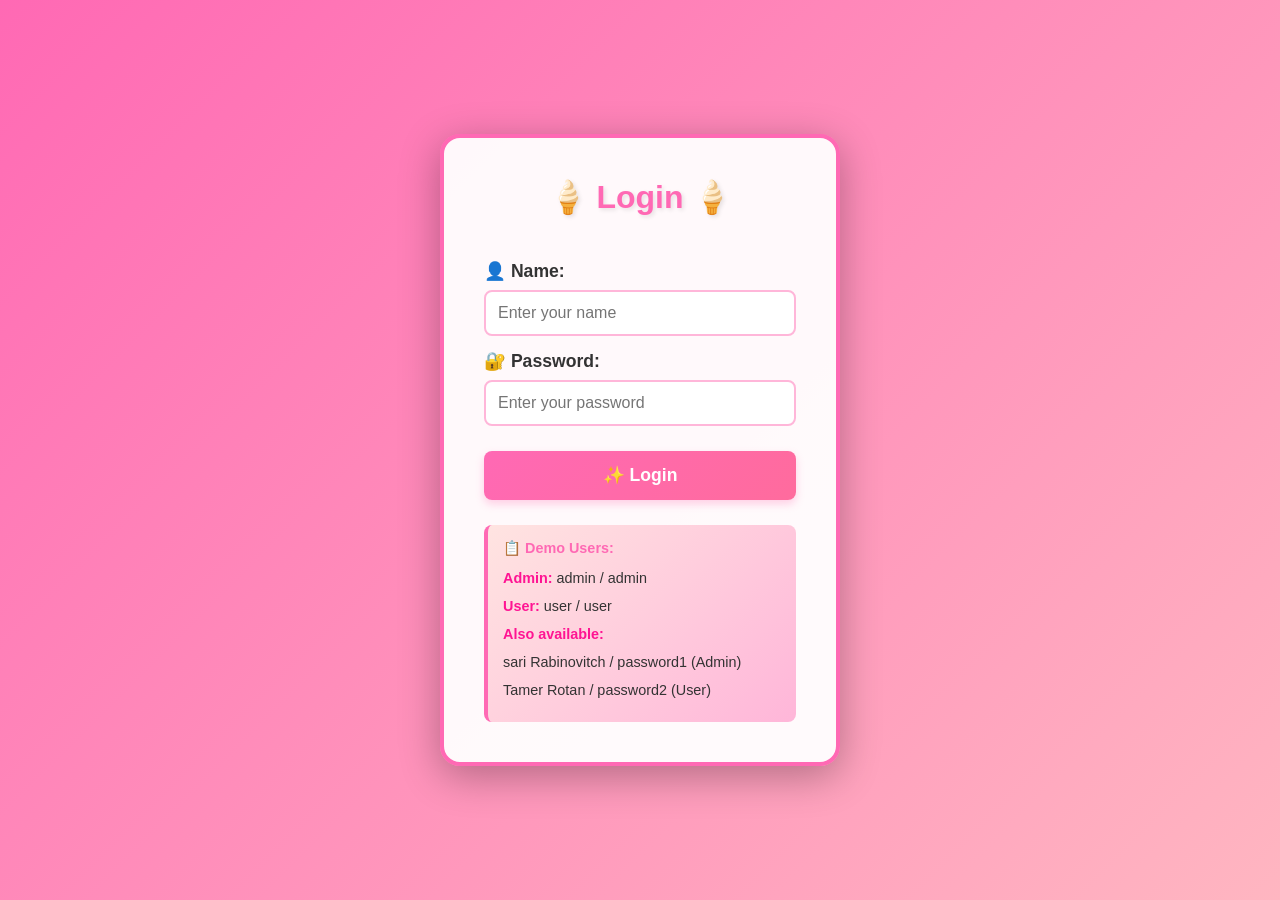
==== myProject/wwwroot/login.html @ 7004804f "Updating and upgrading the project" ====
<!DOCTYPE html>
<html lang="en">
<head>
    <meta charset="UTF-8">
    <meta name="viewport" content="width=device-width, initial-scale=1.0">
    <title>🍦 Ice Cream  - Login 🍦</title>
    <style>
        * {
            margin: 0;
            padding: 0;
            box-sizing: border-box;
        }

        body {
            font-family: 'Segoe UI', Tahoma, Geneva, Verdana, sans-serif;
            background: linear-gradient(135deg, #FF69B4 0%, #FFB6C1 25%, #87CEEB 50%, #98FF98 75%, #FFD700 100%);
            background-size: 400% 400%;
            animation: gradientShift 10s ease infinite;
            min-height: 100vh;
            display: flex;
            justify-content: center;
            align-items: center;
            color: #333;
        }

        @keyframes gradientShift {
            0% { background-position: 0% 50%; }
            50% { background-position: 100% 50%; }
            100% { background-position: 0% 50%; }
        }

        .login-container {
            background: rgba(255, 255, 255, 0.95);
            padding: 40px;
            border-radius: 20px;
            box-shadow: 0 10px 40px rgba(0, 0, 0, 0.3);
            max-width: 400px;
            width: 100%;
            border: 4px solid #FF69B4;
            animation: slideIn 0.5s ease;
        }

        @keyframes slideIn {
            from {
                opacity: 0;
                transform: translateY(-30px);
            }
            to {
                opacity: 1;
                transform: translateY(0);
            }
        }

        h1 {
            color: #FF69B4;
            text-align: center;
            margin-bottom: 30px;
            font-size: 2em;
            text-shadow: 2px 2px 4px rgba(0, 0, 0, 0.1);
        }

        form {
            display: flex;
            flex-direction: column;
        }

        label {
            margin-top: 15px;
            margin-bottom: 8px;
            font-weight: 600;
            color: #333;
            font-size: 1.1em;
        }

        input[type="text"],
        input[type="password"] {
            padding: 12px;
            border: 2px solid #FFB6D9;
            border-radius: 8px;
            font-size: 1em;
            transition: all 0.3s;
            background: white;
        }

        input[type="text"]:focus,
        input[type="password"]:focus {
            outline: none;
            border-color: #FF69B4;
            box-shadow: 0 0 10px rgba(255, 105, 180, 0.5);
            background: #fff9fc;
        }

        input[type="submit"] {
            margin-top: 25px;
            padding: 14px;
            background: linear-gradient(135deg, #FF69B4, #FF6B9D);
            color: white;
            border: none;
            border-radius: 8px;
            font-size: 1.1em;
            font-weight: bold;
            cursor: pointer;
            transition: all 0.3s;
            box-shadow: 0 4px 8px rgba(255, 105, 180, 0.3);
        }

        input[type="submit"]:hover {
            background: linear-gradient(135deg, #FF1493, #FF69B4);
            box-shadow: 0 6px 12px rgba(255, 105, 180, 0.5);
            transform: translateY(-2px);
        }

        input[type="submit"]:active {
            transform: translateY(0);
        }

        #message {
            margin-top: 20px;
            padding: 12px;
            border-radius: 8px;
            text-align: center;
            font-weight: 600;
            display: none;
            animation: shake 0.5s ease;
        }

        #message.error {
            background-color: #ffcccc;
            color: #cc0000;
            border: 2px solid #ff0000;
            display: block;
        }

        #message.success {
            background-color: #ccffcc;
            color: #00cc00;
            border: 2px solid #00ff00;
            display: block;
        }

        @keyframes shake {
            0%, 100% { transform: translateX(0); }
            25% { transform: translateX(-10px); }
            75% { transform: translateX(10px); }
        }

        .demo-credentials {
            margin-top: 25px;
            padding: 15px;
            background: linear-gradient(135deg, #FFE4E1, #FFB6D9);
            border-radius: 8px;
            border-left: 4px solid #FF69B4;
            font-size: 0.9em;
            color: #333;
        }

        .demo-credentials h3 {
            color: #FF69B4;
            margin-bottom: 10px;
            font-size: 1em;
        }

        .demo-credentials p {
            margin: 5px 0;
            line-height: 1.6;
        }

        .demo-credentials strong {
            color: #FF1493;
        }
    </style>
</head>
<body>
    <div class="login-container">
        <h1>🍦 Login 🍦</h1>
        <form id="loginForm">
            <label for="name">👤 Name:</label>
            <input type="text" id="name" placeholder="Enter your name" required>
            <label for="password">🔐 Password:</label>
            <input type="password" id="password" placeholder="Enter your password" required>
            <input type="submit" value="✨ Login">
        </form>
        <div id="message"></div>

        <div class="demo-credentials">
            <h3>📋 Demo Users:</h3>
            <p><strong>Admin:</strong> admin / admin</p>
            <p><strong>User:</strong> user / user</p>
            <p><strong>Also available:</strong></p>
            <p>sari Rabinovitch / password1 (Admin)</p>
            <p>Tamer Rotan / password2 (User)</p>
        </div>
    </div>

    <script>
        document.getElementById('loginForm').addEventListener('submit', async function(e) {
            e.preventDefault();
            const name = document.getElementById('name').value.trim();
            const password = document.getElementById('password').value.trim();
            console.log('Attempting login with:', { name, password });
            try {
                const response = await fetch('/api/User/login', {
                    method: 'POST',
                    headers: {
                        'Content-Type': 'application/json'
                    },
                    body: JSON.stringify({ name, password })
                });
                console.log('Response status:', response.status);
                if (response.ok) {
                    const data = await response.json();
                    console.log('Login successful, token:', data.token);
                    localStorage.setItem('token', data.token);
                    document.getElementById('message').textContent = '✨ Login successful!';
                    document.getElementById('message').className = 'success';
                    setTimeout(() => {
                        window.location.href = 'index.html';
                    }, 500);
                } else {
                    const errorText = await response.text();
                    console.log('Login failed, error:', errorText);
                    document.getElementById('message').textContent = '❌ Login failed: Invalid credentials';
                    document.getElementById('message').className = 'error';
                }
            } catch (error) {
                console.error('Error during login:', error);
                document.getElementById('message').textContent = '❌ Error: ' + error.message;
                document.getElementById('message').className = 'error';
            }
        });
    </script>
</body>
</html>
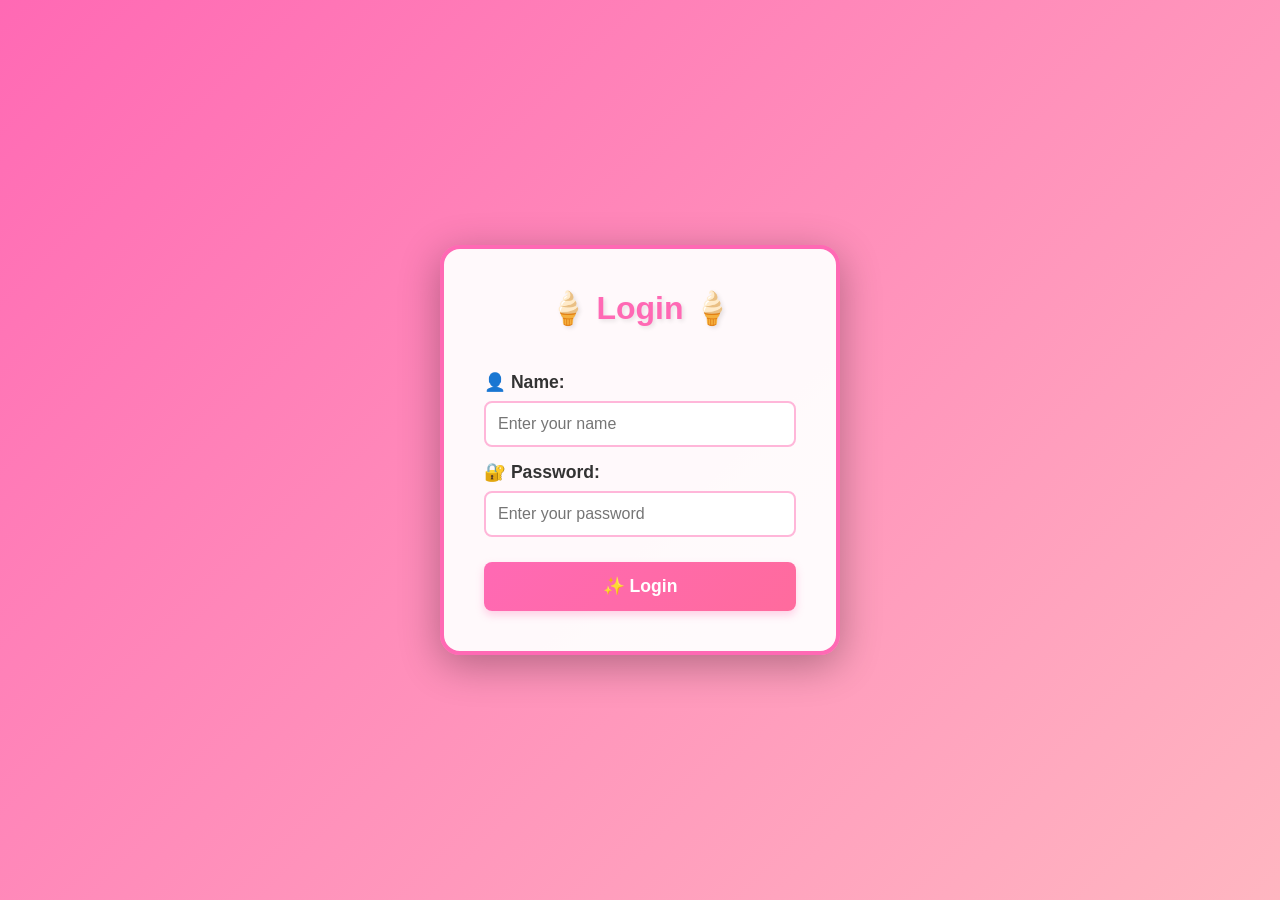
==== commit 49751f97: "Finish ActivUser" ====
--- a/myProject/wwwroot/login.html
+++ b/myProject/wwwroot/login.html
@@ -144,30 +144,9 @@
             75% { transform: translateX(10px); }
         }
 
-        .demo-credentials {
-            margin-top: 25px;
-            padding: 15px;
-            background: linear-gradient(135deg, #FFE4E1, #FFB6D9);
-            border-radius: 8px;
-            border-left: 4px solid #FF69B4;
-            font-size: 0.9em;
-            color: #333;
-        }
-
-        .demo-credentials h3 {
-            color: #FF69B4;
-            margin-bottom: 10px;
-            font-size: 1em;
-        }
-
-        .demo-credentials p {
-            margin: 5px 0;
-            line-height: 1.6;
-        }
-
-        .demo-credentials strong {
-            color: #FF1493;
-        }
+      
+
+      
     </style>
 </head>
 <body>
@@ -182,15 +161,7 @@
         </form>
         <div id="message"></div>
 
-        <div class="demo-credentials">
-            <h3>📋 Demo Users:</h3>
-            <p><strong>Admin:</strong> admin / admin</p>
-            <p><strong>User:</strong> user / user</p>
-            <p><strong>Also available:</strong></p>
-            <p>sari Rabinovitch / password1 (Admin)</p>
-            <p>Tamer Rotan / password2 (User)</p>
-        </div>
-    </div>
+     
 
     <script>
         document.getElementById('loginForm').addEventListener('submit', async function(e) {
